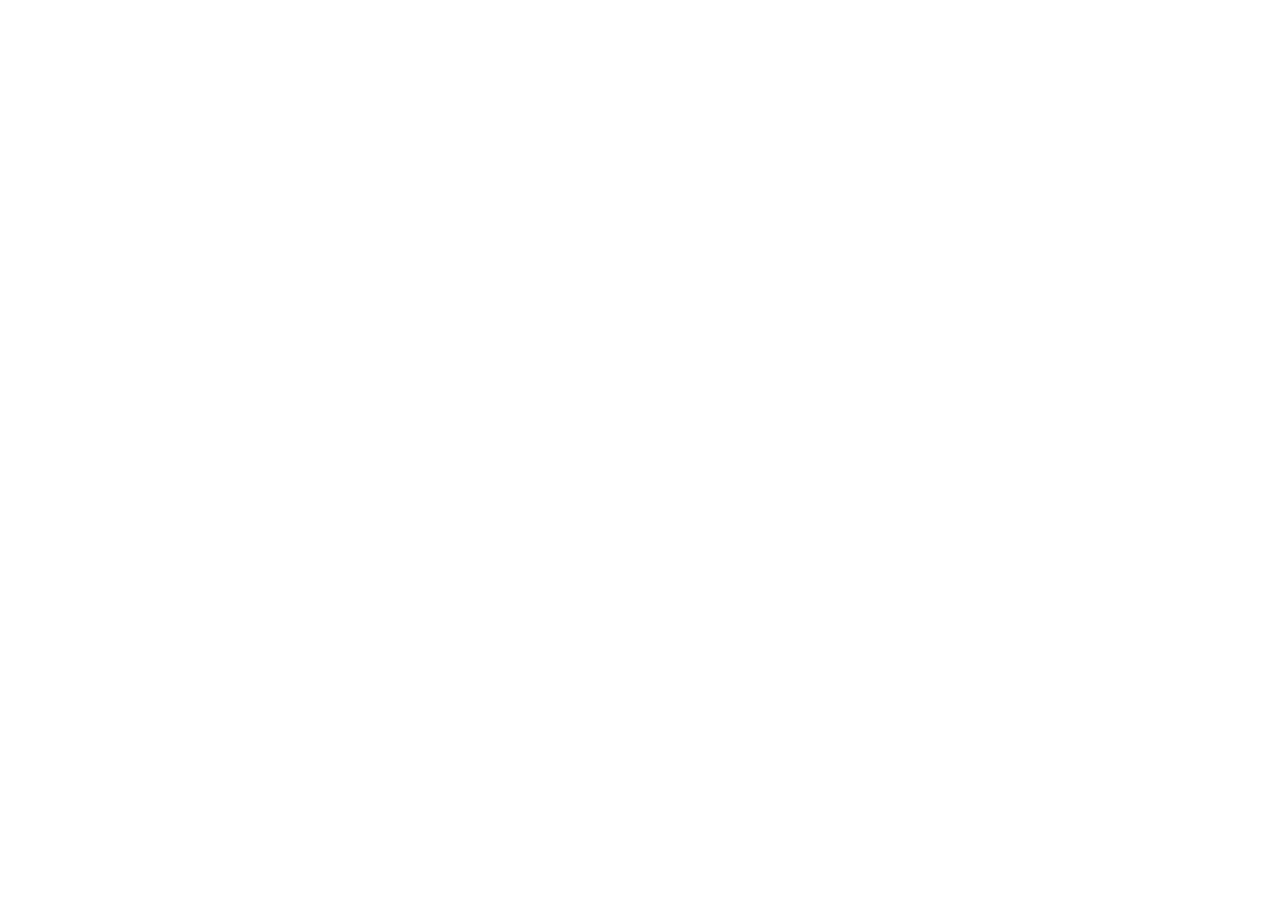
==== index.html @ 2c76be23 "fix: update index.html to correct bundle hashes" ====
<!doctype html>
<html lang="en">
  <head>
    <meta charset="UTF-8" />
    <meta name="viewport" content="width=device-width, initial-scale=1.0" />
    <title>GeoQuest – Geography Trivia & World Knowledge Game</title>
    <meta name="description" content="Test your world knowledge with GeoQuest! Play geography trivia, place countries on maps, challenge friends in real-time battles, and climb the global leaderboard. Free to play." />
    <meta name="keywords" content="geography game, world trivia, capital cities quiz, country quiz, geography challenge, map game, educational trivia, world knowledge, geography quiz online" />
    <meta name="author" content="GeoQuest" />
    <meta name="robots" content="index, follow" />
    <link rel="canonical" href="https://trivia.azurenexus.com" />

    <!-- Open Graph / Facebook -->
    <meta property="og:type" content="website" />
    <meta property="og:url" content="https://trivia.azurenexus.com" />
    <meta property="og:title" content="GeoQuest – Geography Trivia & World Knowledge Game" />
    <meta property="og:description" content="Test your world knowledge! Place countries on maps, answer geography trivia, and challenge friends in real-time multiplayer battles." />
    <meta property="og:image" content="https://trivia.azurenexus.com/og-image.png" />

    <!-- Twitter -->
    <meta name="twitter:card" content="summary_large_image" />
    <meta name="twitter:url" content="https://trivia.azurenexus.com" />
    <meta name="twitter:title" content="GeoQuest – Geography Trivia & World Knowledge Game" />
    <meta name="twitter:description" content="Test your world knowledge! Place countries on maps, answer geography trivia, and challenge friends in real-time multiplayer battles." />
    <meta name="twitter:image" content="https://trivia.azurenexus.com/og-image.png" />

    <!-- Structured Data -->
    <script type="application/ld+json">
    {
      "@context": "https://schema.org",
      "@type": "WebApplication",
      "name": "GeoQuest",
      "url": "https://trivia.azurenexus.com",
      "description": "Geography trivia game with real-time multiplayer challenges, continent maps, and world knowledge quizzes.",
      "applicationCategory": "GameApplication",
      "genre": "Educational",
      "operatingSystem": "Web Browser",
      "offers": {
        "@type": "Offer",
        "price": "0",
        "priceCurrency": "USD"
      },
      "featureList": [
        "Geography trivia quiz",
        "Continent map games",
        "Real-time multiplayer challenges",
        "Capital cities quiz",
        "Country flags and facts",
        "Global leaderboard"
      ]
    }
    </script>

    <link rel="icon" type="image/svg+xml" href="/favicon.svg" />
    <script type="module" crossorigin src="/assets/index-CQIGGJ0r.js"></script>
    <link rel="modulepreload" crossorigin href="/assets/router-D8a8Cqz7.js">
    <link rel="modulepreload" crossorigin href="/assets/three-YAj1ztj2.js">
    <link rel="stylesheet" crossorigin href="/assets/index-8MxFZavd.css">
  </head>
  <body>
    <div id="root"></div>
  </body>
</html>
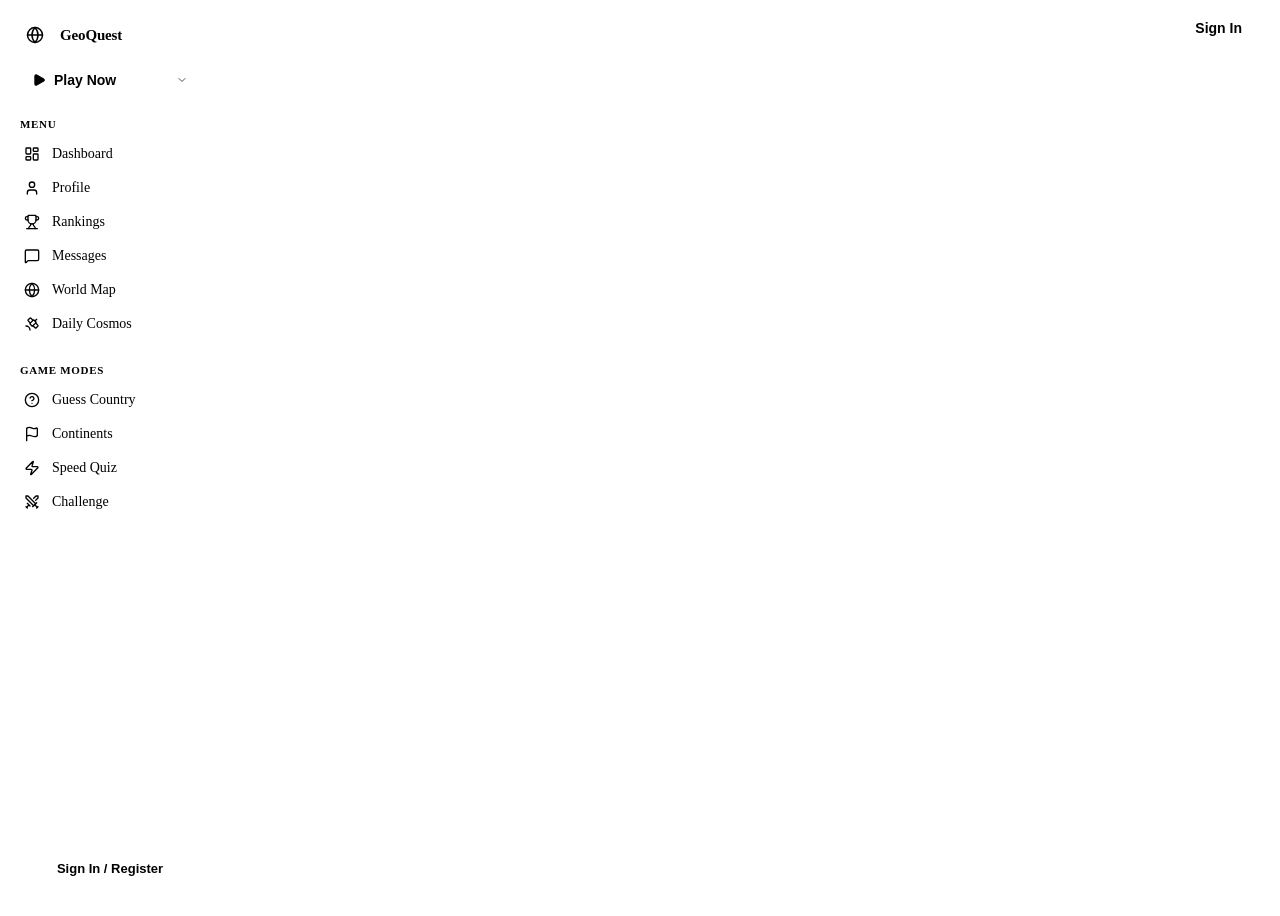
==== commit 74adb92b: "remove: player pins entirely from world globe — clean slate for new approach" ====
--- a/index.html
+++ b/index.html
@@ -52,9 +52,9 @@
     </script>
 
     <link rel="icon" type="image/svg+xml" href="/favicon.svg" />
-    <script type="module" crossorigin src="/assets/index-CQIGGJ0r.js"></script>
+    <script type="module" crossorigin src="/assets/index-DrPSswZb.js"></script>
     <link rel="modulepreload" crossorigin href="/assets/router-D8a8Cqz7.js">
-    <link rel="modulepreload" crossorigin href="/assets/three-YAj1ztj2.js">
+    <link rel="modulepreload" crossorigin href="/assets/three-PYZbddWx.js">
     <link rel="stylesheet" crossorigin href="/assets/index-8MxFZavd.css">
   </head>
   <body>
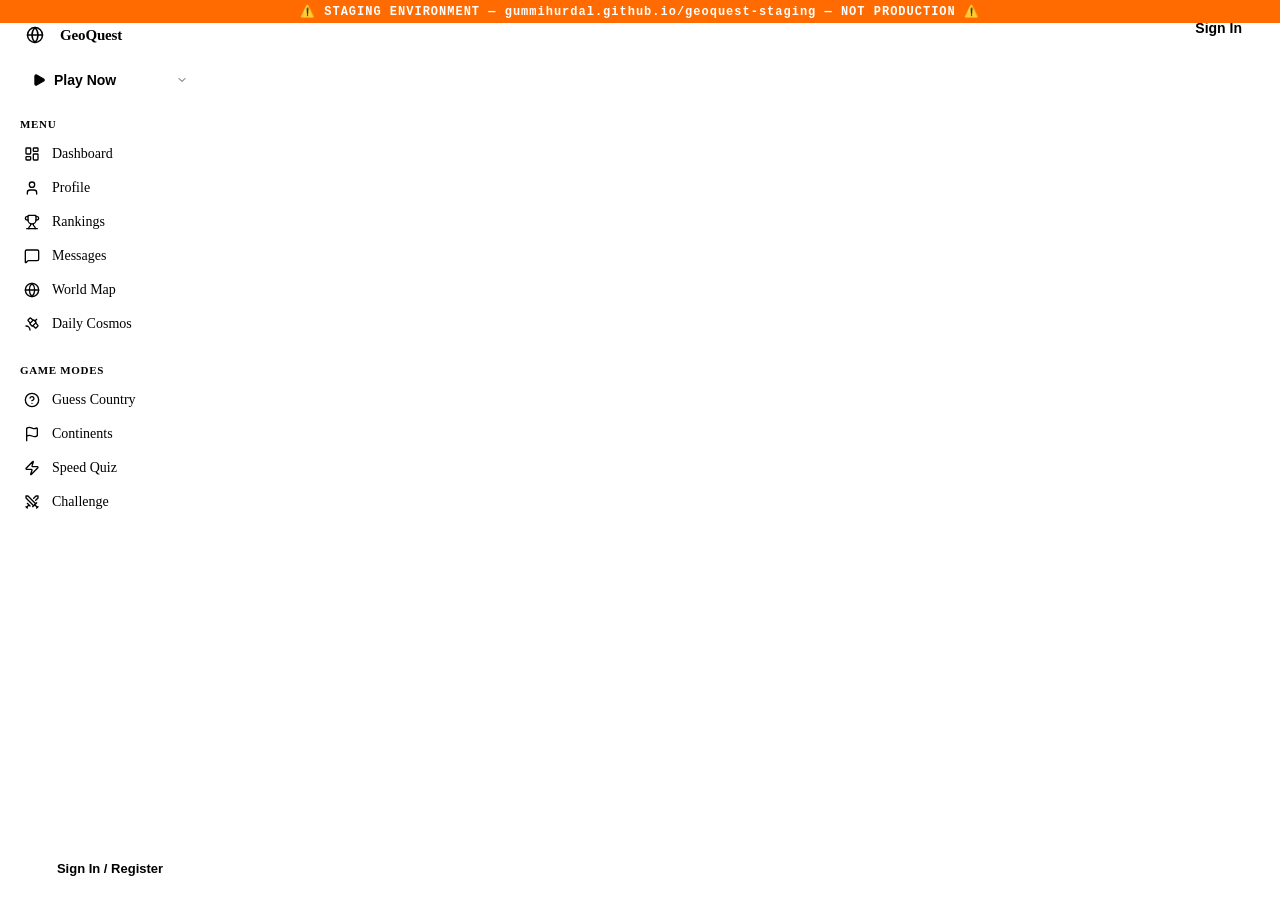
==== commit 1573a4b0: "chore: staging environment setup — schema interceptor, staging banner, ITIL change management docs, " ====
--- a/index.html
+++ b/index.html
@@ -52,12 +52,32 @@
     </script>
 
     <link rel="icon" type="image/svg+xml" href="/favicon.svg" />
-    <script type="module" crossorigin src="/assets/index-DrPSswZb.js"></script>
+    <!-- GeoQuest Configuration — set your Anthropic API key here for Amazing Facts -->
+    <script>
+      // To enable AI-powered Amazing Facts, add your Anthropic API key below:
+      // window.GQ_API_KEY = "sk-ant-api03-...";
+      // Without it, Amazing Facts will show curated static facts (still great!)
+      window.GQ_API_KEY = "";
+    </script>
+    <script type="module" crossorigin src="/assets/index-aPCSNaPL.js"></script>
     <link rel="modulepreload" crossorigin href="/assets/router-D8a8Cqz7.js">
     <link rel="modulepreload" crossorigin href="/assets/three-PYZbddWx.js">
     <link rel="stylesheet" crossorigin href="/assets/index-8MxFZavd.css">
   </head>
   <body>
+
+  <!-- STAGING ENVIRONMENT BANNER -->
+  <style>
+    #staging-banner {
+      position: fixed; top: 0; left: 0; right: 0; z-index: 99999;
+      background: #ff6b00; color: #fff; text-align: center;
+      font-size: 12px; font-weight: 700; letter-spacing: 1px;
+      padding: 4px 0; font-family: monospace;
+      pointer-events: none;
+    }
+  </style>
+  <div id="staging-banner">⚠️ STAGING ENVIRONMENT — gummihurdal.github.io/geoquest-staging — NOT PRODUCTION ⚠️</div>
+
     <div id="root"></div>
   </body>
 </html>
